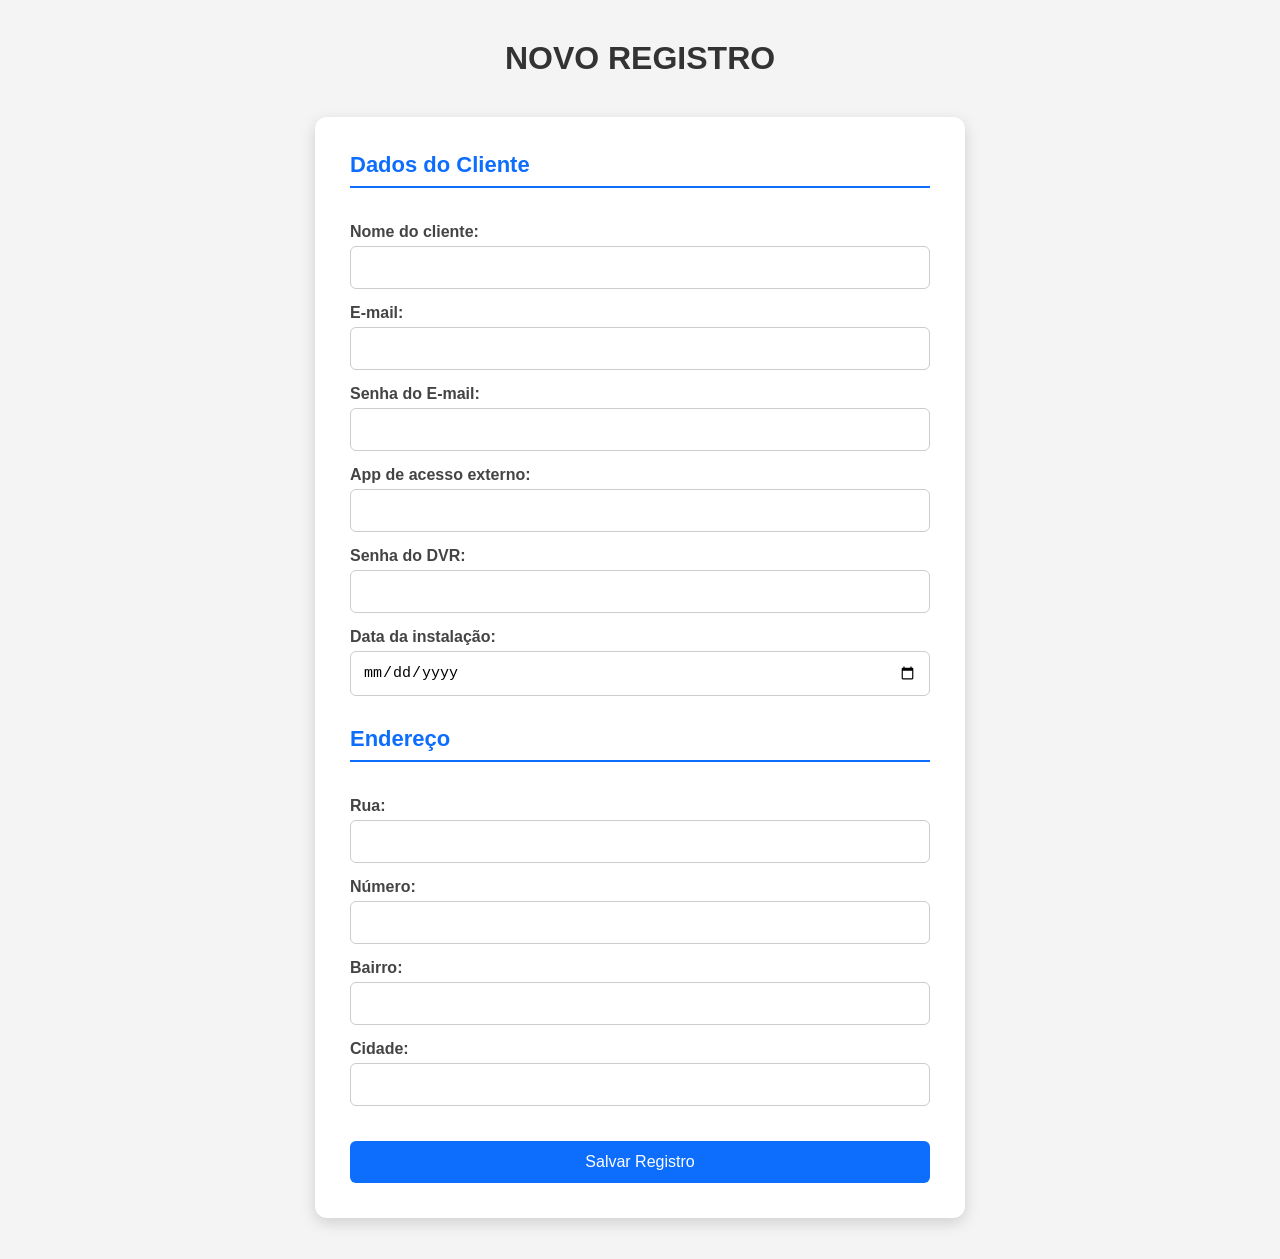
==== html/newService.html @ a30951b8 "Criando estrutura base" ====
<!DOCTYPE html>
<html lang="pt-BR">
<head>
    <meta charset="UTF-8">
    <meta name="viewport" content="width=device-width, initial-scale=1.0">
    <title>Novo Registro</title>
    <link rel="stylesheet" href="../css/newService.css">
</head>
<body>

    <h1>NOVO REGISTRO</h1>

    <section class="registro">

        <form>

            <h2>Dados do Cliente</h2>

            <label for="nome">Nome do cliente:</label>
            <input type="text" id="nome" name="nome" required>

            <label for="email">E-mail:</label>
            <input type="email" id="email" name="email" required>

            <label for="senhaEmail">Senha do E-mail:</label>
            <input type="text" id="senhaEmail" name="senhaEmail">

            <label for="appAcessoExterno">App de acesso externo:</label>
            <input type="text" id="appAcessoExterno" name="appAcessoExterno">

            <label for="senhaDVR">Senha do DVR:</label>
            <input type="text" id="senhaDVR" name="senhaDVR">

            <label for="dataInstalacao">Data da instalação:</label>
            <input type="date" id="dataInstalacao" name="dataInstalacao">

            <h2>Endereço</h2>

            <label for="rua">Rua:</label>
            <input type="text" id="rua" name="rua">

            <label for="numeroCasa">Número:</label>
            <input type="number" id="numeroCasa" name="numeroCasa">

            <label for="bairro">Bairro:</label>
            <input type="text" id="bairro" name="bairro">

            <label for="cidade">Cidade:</label>
            <input type="text" id="cidade" name="cidade">

            <button type="submit">Salvar Registro</button>

        </form>

    </section>

</body>
</html>
---- css/newService.css ----
* {
    margin: 0;
    padding: 0;
    box-sizing: border-box;
}

body {
    font-family: Arial, Helvetica, sans-serif;
    background-color: #f4f4f4;
}

h1 {
    text-align: center;
    margin: 40px 0;
    color: #333;
}

.registro {
    width: 650px;
    margin: 0 auto 40px;
    padding: 35px;
    background-color: #fff;
    border-radius: 12px;
    box-shadow: 0 5px 15px rgba(0, 0, 0, 0.15);
}

form {
    display: flex;
    flex-direction: column;
}

form h2 {
    margin-top: 30px;
    margin-bottom: 20px;
    color: #0d6efd;
    border-bottom: 2px solid #0d6efd;
    padding-bottom: 8px;
    font-size: 22px;
}

form h2:first-child {
    margin-top: 0;
}

label {
    margin-bottom: 5px;
    margin-top: 15px;
    font-weight: bold;
    color: #444;
}

input {
    width: 100%;
    padding: 12px;
    border: 1px solid #ccc;
    border-radius: 6px;
    font-size: 15px;
    transition: .3s;
}

input:focus {
    outline: none;
    border-color: #0d6efd;
    box-shadow: 0 0 5px rgba(13, 110, 253, 0.3);
}

button {
    margin-top: 35px;
    padding: 12px;
    background-color: #0d6efd;
    color: white;
    border: none;
    border-radius: 6px;
    font-size: 16px;
    cursor: pointer;
    transition: .3s;
}

button:hover {
    background-color: #0b5ed7;
}
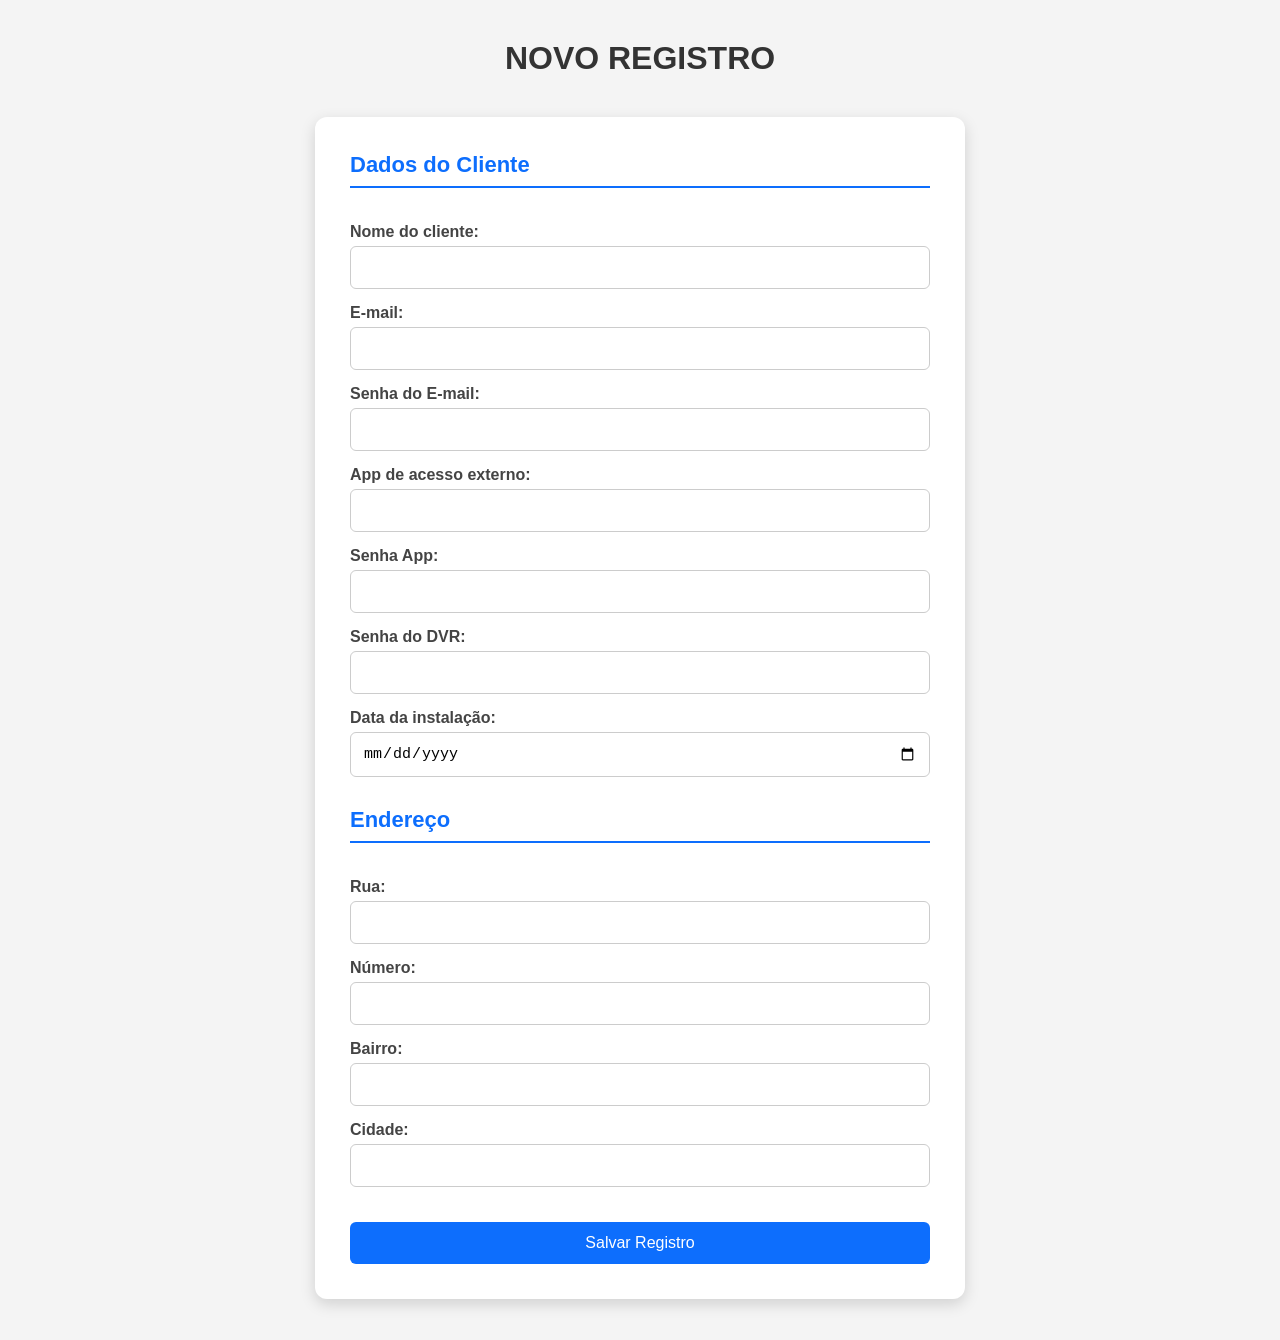
==== commit 07969c75: "Att JS" ====
--- a/html/newService.html
+++ b/html/newService.html
@@ -12,7 +12,7 @@
 
     <section class="registro">
 
-        <form>
+        <form id="formRegistro">
 
             <h2>Dados do Cliente</h2>
 
@@ -23,36 +23,39 @@
             <input type="email" id="email" name="email" required>
 
             <label for="senhaEmail">Senha do E-mail:</label>
-            <input type="text" id="senhaEmail" name="senhaEmail">
+            <input type="text" id="senhaEmail" name="senhaEmail" required>
 
             <label for="appAcessoExterno">App de acesso externo:</label>
-            <input type="text" id="appAcessoExterno" name="appAcessoExterno">
+            <input type="text" id="appAcessoExterno" name="appAcessoExterno" required>
+
+            <label for="senhaApp">Senha App:</label>
+            <input type="text" id="senhaApp" name="senhaApp" required>
 
             <label for="senhaDVR">Senha do DVR:</label>
-            <input type="text" id="senhaDVR" name="senhaDVR">
+            <input type="text" id="senhaDVR" name="senhaDVR" required>
 
             <label for="dataInstalacao">Data da instalação:</label>
-            <input type="date" id="dataInstalacao" name="dataInstalacao">
+            <input type="date" id="dataInstalacao" name="dataInstalacao" required>
 
             <h2>Endereço</h2>
 
             <label for="rua">Rua:</label>
-            <input type="text" id="rua" name="rua">
+            <input type="text" id="rua" name="rua" required>
 
             <label for="numeroCasa">Número:</label>
-            <input type="number" id="numeroCasa" name="numeroCasa">
+            <input type="number" id="numeroCasa" name="numeroCasa" required>
 
             <label for="bairro">Bairro:</label>
-            <input type="text" id="bairro" name="bairro">
+            <input type="text" id="bairro" name="bairro" required>
 
             <label for="cidade">Cidade:</label>
-            <input type="text" id="cidade" name="cidade">
+            <input type="text" id="cidade" name="cidade" required>
 
             <button type="submit">Salvar Registro</button>
 
         </form>
 
     </section>
-
+    <script src="../js/newService.js"></script>
 </body>
 </html>
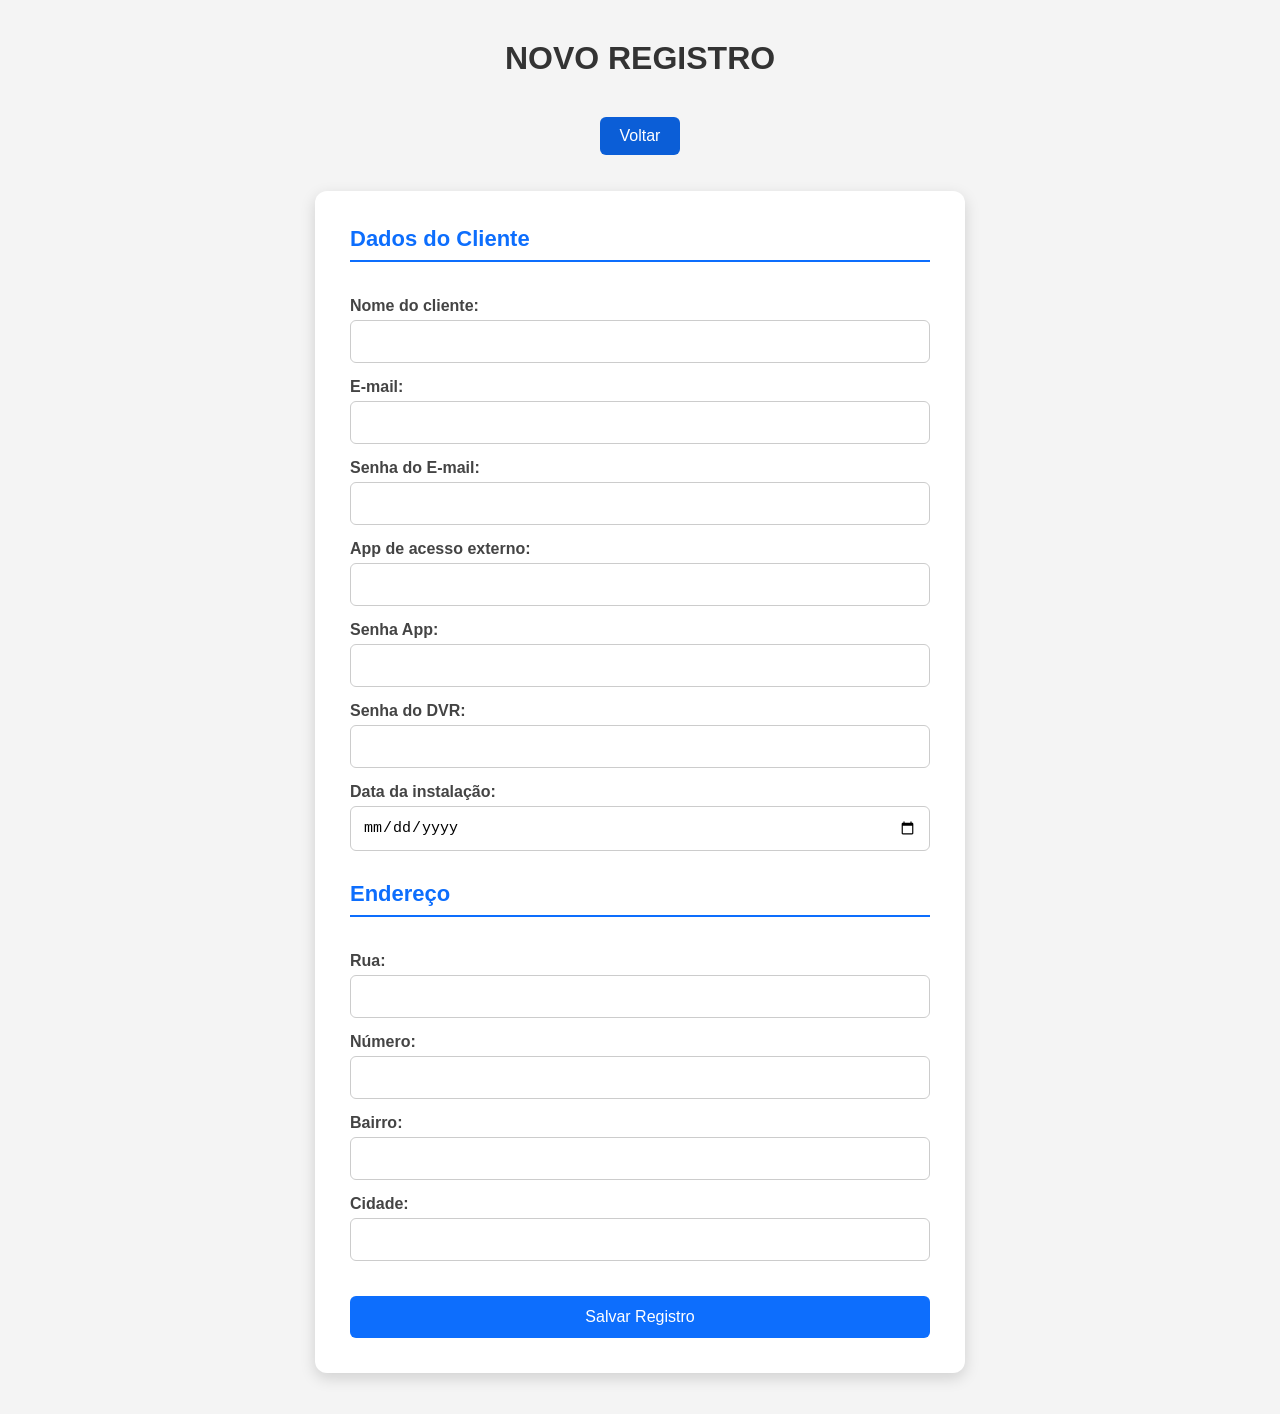
==== commit 33254e5a: "Visual" ====
--- a/html/newService.html
+++ b/html/newService.html
@@ -1,61 +1,64 @@
-<!DOCTYPE html>
+<!doctype html>
 <html lang="pt-BR">
-<head>
-    <meta charset="UTF-8">
-    <meta name="viewport" content="width=device-width, initial-scale=1.0">
+  <head>
+    <meta charset="UTF-8" />
+    <meta name="viewport" content="width=device-width, initial-scale=1.0" />
     <title>Novo Registro</title>
-    <link rel="stylesheet" href="../css/newService.css">
-</head>
-<body>
+    <link rel="stylesheet" href="../css/newService.css" />
+  </head>
+  <body>
+    <h1>NOVO REGISTRO</h1>
+    <div class="voltar">
+      <a href="../index.html" class="btn-voltar">Voltar</a>
+    </div>
+    <br /><br />
+    <section class="registro">
+      <form id="formRegistro">
+        <h2>Dados do Cliente</h2>
 
-    <h1>NOVO REGISTRO</h1>
+        <label for="nome">Nome do cliente:</label>
+        <input type="text" id="nome" name="nome" required />
 
-    <section class="registro">
+        <label for="email">E-mail:</label>
+        <input type="email" id="email" name="email" required />
 
-        <form id="formRegistro">
+        <label for="senhaEmail">Senha do E-mail:</label>
+        <input type="text" id="senhaEmail" name="senhaEmail" required />
 
-            <h2>Dados do Cliente</h2>
+        <label for="appAcessoExterno">App de acesso externo:</label>
+        <input
+          type="text"
+          id="appAcessoExterno"
+          name="appAcessoExterno"
+          required
+        />
 
-            <label for="nome">Nome do cliente:</label>
-            <input type="text" id="nome" name="nome" required>
+        <label for="senhaApp">Senha App:</label>
+        <input type="text" id="senhaApp" name="senhaApp" required />
 
-            <label for="email">E-mail:</label>
-            <input type="email" id="email" name="email" required>
+        <label for="senhaDVR">Senha do DVR:</label>
+        <input type="text" id="senhaDVR" name="senhaDVR" required />
 
-            <label for="senhaEmail">Senha do E-mail:</label>
-            <input type="text" id="senhaEmail" name="senhaEmail" required>
+        <label for="dataInstalacao">Data da instalação:</label>
+        <input type="date" id="dataInstalacao" name="dataInstalacao" required />
 
-            <label for="appAcessoExterno">App de acesso externo:</label>
-            <input type="text" id="appAcessoExterno" name="appAcessoExterno" required>
+        <h2>Endereço</h2>
 
-            <label for="senhaApp">Senha App:</label>
-            <input type="text" id="senhaApp" name="senhaApp" required>
+        <label for="rua">Rua:</label>
+        <input type="text" id="rua" name="rua" required />
 
-            <label for="senhaDVR">Senha do DVR:</label>
-            <input type="text" id="senhaDVR" name="senhaDVR" required>
+        <label for="numeroCasa">Número:</label>
+        <input type="number" id="numeroCasa" name="numeroCasa" required />
 
-            <label for="dataInstalacao">Data da instalação:</label>
-            <input type="date" id="dataInstalacao" name="dataInstalacao" required>
+        <label for="bairro">Bairro:</label>
+        <input type="text" id="bairro" name="bairro" required />
 
-            <h2>Endereço</h2>
+        <label for="cidade">Cidade:</label>
+        <input type="text" id="cidade" name="cidade" required />
 
-            <label for="rua">Rua:</label>
-            <input type="text" id="rua" name="rua" required>
-
-            <label for="numeroCasa">Número:</label>
-            <input type="number" id="numeroCasa" name="numeroCasa" required>
-
-            <label for="bairro">Bairro:</label>
-            <input type="text" id="bairro" name="bairro" required>
-
-            <label for="cidade">Cidade:</label>
-            <input type="text" id="cidade" name="cidade" required>
-
-            <button type="submit">Salvar Registro</button>
-
-        </form>
-
+        <button type="submit">Salvar Registro</button>
+      </form>
     </section>
     <script src="../js/newService.js"></script>
-</body>
-</html>+  </body>
+</html>
--- a/css/newService.css
+++ b/css/newService.css
@@ -78,4 +78,18 @@
 
 button:hover {
     background-color: #0b5ed7;
+}
+
+.voltar {
+    text-align: center;
+    margin-top: 20px;
+}
+
+.btn-voltar {
+    display: inline-block;
+    padding: 10px 20px;
+    background-color: #0b5ed7;
+    color: white;
+    text-decoration: none;
+    border-radius: 6px;
 }
